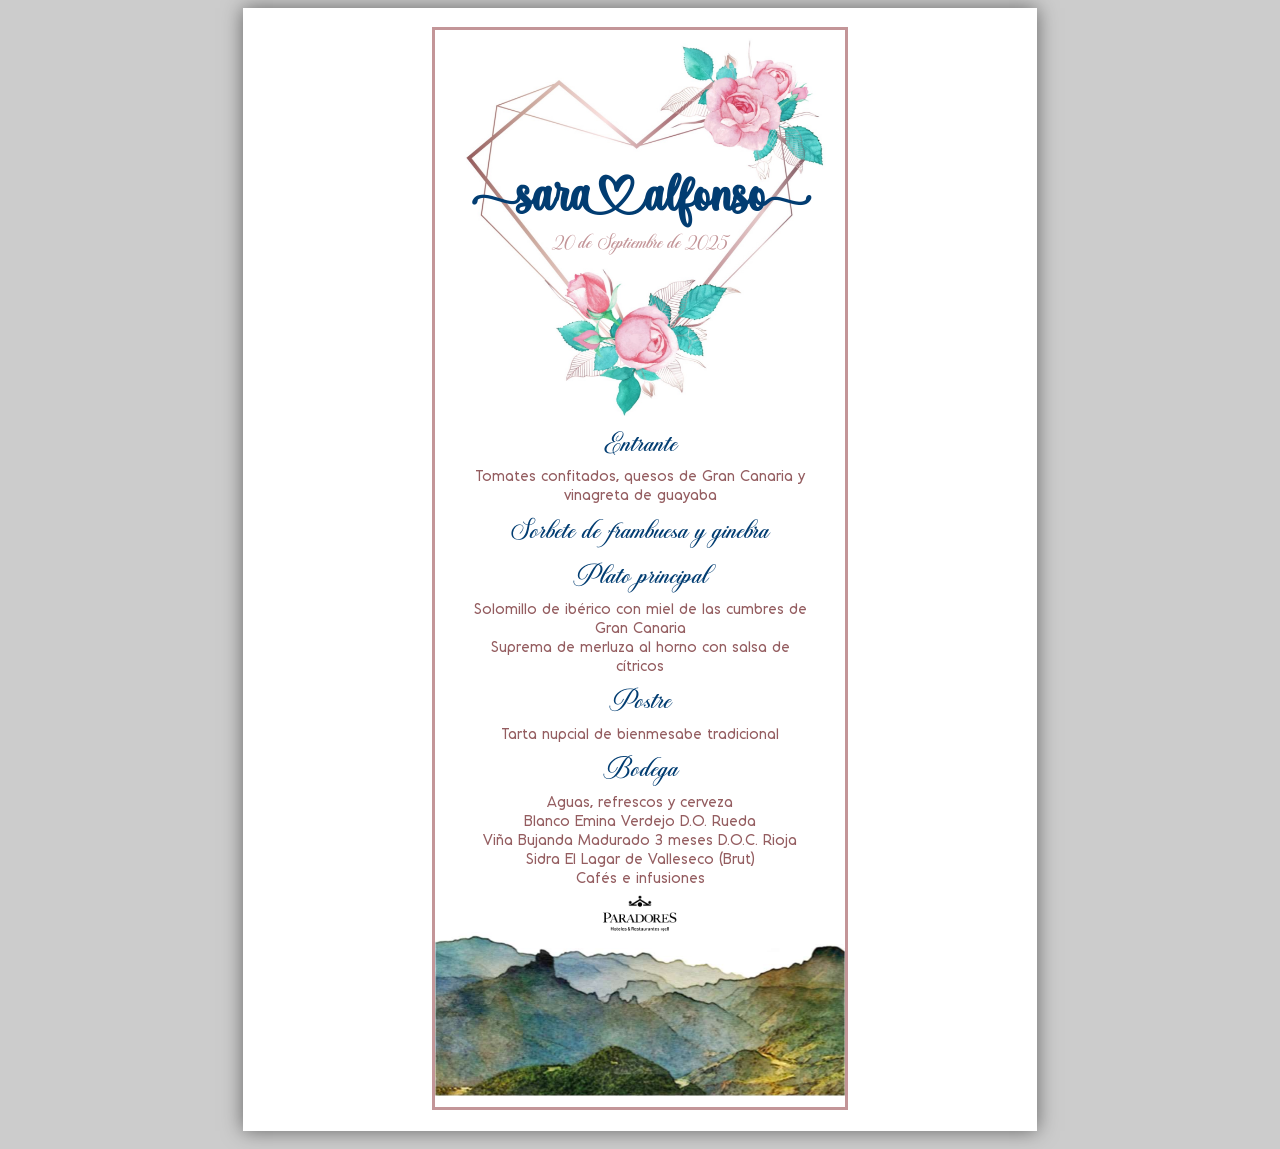
==== menu.html @ 26e3472a "Mimuta y mas imagenes" ====
<!DOCTYPE html>
<html lang="es">
  <head>
    <meta charset="UTF-8" />
    <meta name="viewport" content="width=device-width, initial-scale=1" />
    <title>Sara & Alfonso</title>

    <link rel="icon" type="image/x-icon" href="/img/favicon.ico" />

    <!-- style -->
    <link href="css/style.css" rel="stylesheet" type="text/css" />
    <link href="css/menu.css" rel="stylesheet" type="text/css" />
  </head>

  <body>
    <page size="A4">
      <div class="content">
        <div class="menu">
          <div class="menu-heading">
            <h1 class="menu-font">aralfons</h1>
            <h3 class="menu-day">20 de Septiembre de 2025</h3>
          </div>
          <div class="menu-content">
            <p>Entrante</p>
            Tomates confitados, quesos de Gran Canaria y vinagreta de guayaba

            <p>Sorbete de frambuesa y ginebra</p>

            <p>Plato principal</p>

            Solomillo de ibérico con miel de las cumbres de Gran Canaria
            <br />
            Suprema de merluza al horno con salsa de cítricos

            <p>Postre</p>
            Tarta nupcial de bienmesabe tradicional

            <p>Bodega</p>
            Aguas, refrescos y cerveza
            <br />
            Blanco Emina Verdejo D.O. Rueda
            <br />
            Viña Bujanda Madurado 3 meses D.O.C. Rioja
            <br />
            Sidra El Lagar de Valleseco (Brut)
            <br />
            Cafés e infusiones
          </div>
          <div class="menu-footer">
            <img src="./img/parador-logo.png" alt="Paradores" />
          </div>
        </div>
      </div>
    </page>
  </body>
</html>
---- css/style.css ----
@font-face {
  font-family: josefsophia;
  src: url(../font/josephsophia.ttf);
}

@font-face {
  font-family: Peristiwa;
  src: url(../font/Peristiwa.otf);
}

@font-face {
  font-family: anteroly;
  src: url(../font/anteroly.ttf);
}

body {
  font-family: anteroly;
}

.love-font{
  font-family: josefsophia;
  font-size: min(10vw, 5.5em);
  margin-top: -10%;
}

.love-heading{
  width: 100vw;
  height: 100vw;
  max-width: 900px;
  max-height: 900px;

  background-image: url(../img/marco-corazon.jpg);
  background-repeat: no-repeat;
  background-position:center;
  background-size: contain;

  display: flex;
  justify-content: center;
  align-items: center;

  margin-top: -50px;
}

.content__title{
  font-family: Peristiwa;

  text-shadow: -1px 0 black, 0 1px black, 1px 0 black, 0 -1px black;
  color: white;
  text-align: center;
}

.content__timer *{
  padding: 20px;
}


.content--intro p{
  font-family:  Peristiwa;
  text-align: center;
}

.bg-novios {
  background-image: url(../img/ro-novio.gif), url(../img/ro-novia.gif);
  background-position: right;
}

.clock {
  width: 650px;
  position: absolute;
  top: 50%;
  left: 50%;
  transform: translateX(-50%) translateY(-50%);
}

mark {
    --color1: lightskyblue;
    --color2: lightskyblue;
    --bg-height: 30%;
      
    all: unset;
    background-image: linear-gradient(var(--color1), var(--color2));
    background-position: 0 100%;
    background-repeat: no-repeat;
    background-size: 0 var(--bg-height);
    animation: highlight 800ms 1 ease-out;
    animation-fill-mode: forwards;
    animation-play-state: paused;
    font-weight: bold;
  }
  
  
  @keyframes highlight {
    to {
      background-size: 100% var(--bg-height);
    }
  }

.icon{
    width: 10vw;
}

.icon_time{
  padding-right: 75px;
  background-position: right;
  background-repeat: no-repeat;
  background-size: 45px;
}

.icon_wedding{
  background-image: url(../img/icon_rings.png);
}

.icon_coctail{
  background-image: url(../img/icon_brindis.png);
}

.icon_lunch{
  background-image: url(../img/icon_cubiertos.png);
}

.icon_drink{
  background-image: url(../img/icon_mojito.png);
}

.icon_food{
  background-image: url(../img/icon_camarero.png);
}

.icon_end{
  background-image: url(../img/icon_party.png);
}

.left-mini-list{
  display: inline-block; 
  text-align: left;
}

.blue-border{
  border-color: lightskyblue;
  border-style: solid;
  border-width: 1px;
}

.blue-border{
  border-color: lightskyblue;
  border-style: solid;
  border-width: 1px;
}

.blue-button{
  background-color: lightskyblue;
  padding: 0.5em;

  border: 1px solid #023d72;
  border-radius: 7px;
  margin-top: 1em;
}

.map{
  display: block;
}

.map-mini{
  display: none;
}

.form-elements{
  display: grid;
  border-radius: 1rem;
}

.form-elements input, .form-elements select{
  min-width: 265px;
  height: 1.5rem;
  width: 50%;
  border: 1px solid #023d72;
  border-radius: 7px;
  height: 1.7rem;
  padding: 0 5px
}

.form-elements label{
  width: 240px;
  display: inline-block;
}

.form-elements p{
  text-align: end;
}

.oculto{
  display: none;
}

@media screen and (max-width: 655px) {
  .form-elements p{
    text-align: center;
    margin: 10px;
  }
}

@media screen and (max-width: 400px) {
  .left-mini-list{
    font-size: 0.8em;
  }

  .bg-cabecera {
    background-size: 450px 450px;
  }

  .map-mini{
    display: block;
  }
  
  .map{
    display: none;
  }

  .form-elements p{
    margin: 0;
  }
}
---- css/menu.css ----
body {
    background: rgb(204,204,204); 
  }
  page {
    background: white;
    display: block;
    margin: 0 auto;
    margin-bottom: 0.5cm;
    box-shadow: 0 0 0.5cm rgba(0,0,0,0.5);
  }
  page[size="A4"] {  
    width: 21cm;
    height: 29.7cm; 
  }
  page[size="A4"][layout="landscape"] {
    width: 29.7cm;
    height: 21cm;  
  }

  .content{
    padding: 0.5cm;
    color: #945D60;
  }
 
  .menu-heading{
    background-image: url(../img/marco-corazon.jpg);
    background-repeat: no-repeat;
    background-position: center;
    background-size: contain;
    display: flex;
    flex-direction: column;
    justify-content: center;
    align-items: center;
    height: 10.25cm;
  }

  .menu-footer{
    background-image: url(../img/menu-parador.png);
    background-repeat: no-repeat;
    background-position: center left;
    background-size: contain;
    align-items: center;
    height: 6.3cm;
    padding-top: 0.2cm;
  }

  .menu-footer img{
    height: 1cm;
    vertical-align: top;
  }

  .menu{
    height: 28.5cm;
    border: 0.1cm solid #C39598;
    margin-right: 4.5cm;
    margin-left: 4.5cm;
    text-align: center;
  }

  .menu-content{
    padding: 0 1cm;
  }

  .menu p{
    font-family: Peristiwa;
    color:#023d72;
    font-size: 0.75cm;
    margin-bottom: 0.1cm;
    margin-top: 0.3cm;
  }

  .menu-font{
    font-family: josefsophia;
    font-size: 1.45cm;
    margin-top: -7%;
    color:#023d72;
    margin-bottom: 0.1cm;
  }

  .menu-day{
    margin: 0;
    font-family: Peristiwa;
    font-weight: normal;
    color: #C39598;
    font-size: 0.55cm;
  }
  
  @media print {
    body, page {
      background: white;
      margin: 0;
      box-shadow: 0;
    }
  }
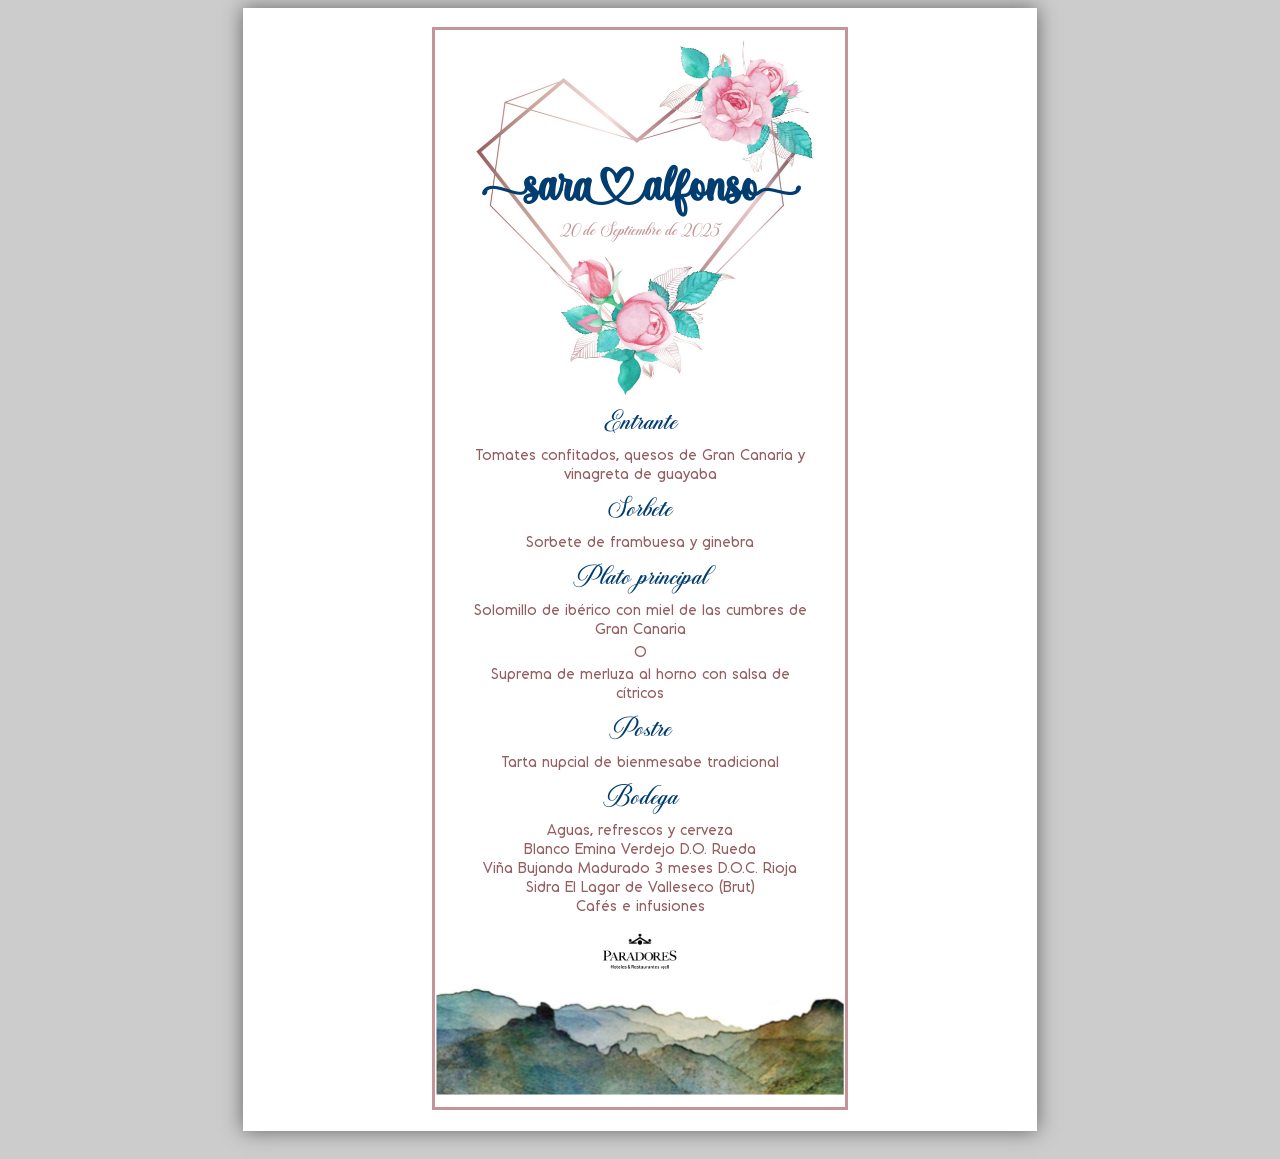
==== commit cfd351ee: "Minuta ultima version" ====
--- a/menu.html
+++ b/menu.html
@@ -9,7 +9,7 @@
 
     <!-- style -->
     <link href="css/style.css" rel="stylesheet" type="text/css" />
-    <link href="css/menu.css" rel="stylesheet" type="text/css" />
+    <link href="css/paper.css" rel="stylesheet" type="text/css" />
   </head>
 
   <body>
@@ -24,12 +24,15 @@
             <p>Entrante</p>
             Tomates confitados, quesos de Gran Canaria y vinagreta de guayaba
 
-            <p>Sorbete de frambuesa y ginebra</p>
+            <p>Sorbete</p> 
+            Sorbete de frambuesa y ginebra
 
             <p>Plato principal</p>
 
             Solomillo de ibérico con miel de las cumbres de Gran Canaria
-            <br />
+            
+            <span>O</span>
+
             Suprema de merluza al horno con salsa de cítricos
 
             <p>Postre</p>
--- a/css/paper.css
+++ b/css/paper.css
@@ -0,0 +1,115 @@
+
+body {
+    background: rgb(204,204,204); 
+  }
+  page {
+    background: white;
+    display: block;
+    margin: 0 auto;
+    margin-bottom: 0.5cm;
+    box-shadow: 0 0 0.5cm rgba(0,0,0,0.5);
+  }
+  page[size="A4"] {  
+    width: 21cm;
+    height: 29.7cm; 
+  }
+  page[size="A4"][layout="landscape"] {
+    width: 29.7cm;
+    height: 21cm;  
+  }
+
+  page[size="A5"] {
+    width: 14.8cm;
+    height: 21cm;
+  }
+  page[size="A5"][layout="landscape"] {
+    width: 21cm;
+    height: 14.8cm;  
+  }
+
+  .content{
+    padding: 0.5cm;
+    color: #945D60;
+  }
+ 
+  .menu-heading{
+    background-image: url(../img/marco-corazon.jpg);
+    background-repeat: no-repeat;
+    background-position: center;
+    background-size: contain;
+    display: flex;
+    flex-direction: column;
+    justify-content: center;
+    align-items: center;
+    height: 9.65cm;
+    margin-left: 1px;
+    margin-right: 1px;
+    margin-top: 1px;
+  }
+
+  .menu-footer{
+    background-image: url(../img/menu-parador-foot.png);
+    background-repeat: no-repeat;
+    background-position: center left;
+    background-size: contain;
+    align-items: center;
+    height: 6cm;
+    padding-top: 0.5cm;
+    margin-left: 1px;
+    margin-right: 1px;
+    margin-top: -1px;
+  }
+
+  .menu-footer img{
+    height: 1cm;
+    vertical-align: top;
+  }
+
+  .menu{
+    height: 28.5cm;
+    border: 0.1cm solid #C39598;
+    margin-right: 4.5cm;
+    margin-left: 4.5cm;
+    text-align: center;
+  }
+
+  .menu-content{
+    padding: 0 1cm;
+  }
+
+  .menu p{
+    font-family: Peristiwa;
+    color:#023d72;
+    font-size: 0.75cm;
+    margin-bottom: 0.1cm;
+    margin-top: 0.3cm;
+  }
+
+  .menu span{
+    display: block;
+    margin: 0.1cm;
+  }
+
+  .menu-font{
+    font-family: josefsophia;
+    font-size: 1.37cm;
+    margin-top: -7%;
+    color:#023d72;
+    margin-bottom: 0.1cm;
+  }
+
+  .menu-day{
+    margin: 0;
+    font-family: Peristiwa;
+    font-weight: normal;
+    color: #C39598;
+    font-size: 0.5cm;
+  }
+  
+  @media print {
+    body, page {
+      background: white;
+      margin: 0;
+      box-shadow: 0;
+    }
+  }
